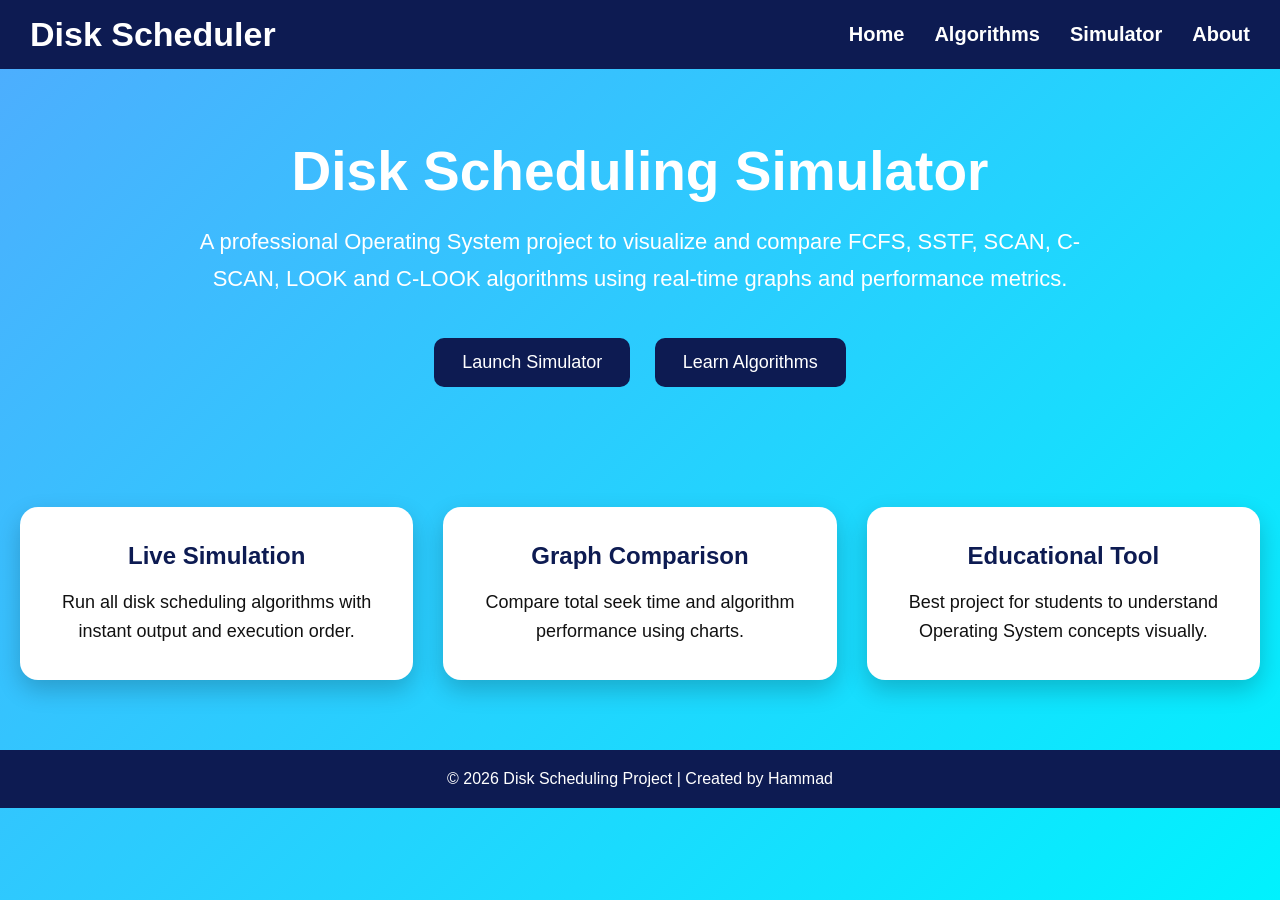
==== index.html @ 0f16e6ca "Initial project upload" ====
<!DOCTYPE html>
<html>
<head>
<title>Disk Scheduler</title>
<link rel="stylesheet" href="style.css">
</head>
<body>

<nav>
    <div class="logo">Disk Scheduler</div>
    <ul>
        <li><a href="index.html">Home</a></li>
        <li><a href="algorithms.html">Algorithms</a></li>
        <li><a href="simulator.html">Simulator</a></li>
        <li><a href="about.html">About</a></li>
    </ul>
</nav>

<section class="hero">
    <h1>Disk Scheduling Simulator</h1>
    <p>
        A professional Operating System project to visualize and compare
        FCFS, SSTF, SCAN, C-SCAN, LOOK and C-LOOK algorithms
        using real-time graphs and performance metrics.
    </p>

    <div class="hero-buttons">
        <a href="simulator.html">Launch Simulator</a>
        <a href="algorithms.html">Learn Algorithms</a>
    </div>
</section>

<section class="features">

<div class="card">
    <h2>Live Simulation</h2>
    <p>Run all disk scheduling algorithms with instant output and execution order.</p>
</div>

<div class="card">
    <h2>Graph Comparison</h2>
    <p>Compare total seek time and algorithm performance using charts.</p>
</div>

<div class="card">
    <h2>Educational Tool</h2>
    <p>Best project for students to understand Operating System concepts visually.</p>
</div>

</section>

<footer>
    © 2026 Disk Scheduling Project | Created by Hammad
</footer>

</body>
</html>
---- style.css ----
*{
    margin:0;
    padding:0;
    box-sizing:border-box;
    font-family: Arial, sans-serif;
}

body{
    background: linear-gradient(135deg,#4facfe,#00f2fe);
    min-height:100vh;
    color:#fff;
}

/* Navbar */
nav{
    background:#0d1b52;
    padding:15px 30px;
    display:flex;
    justify-content:space-between;
    align-items:center;
    position:sticky;
    top:0;
    z-index:1000;
}

.logo{
    font-size:34px;
    font-weight:bold;
}

nav ul{
    list-style:none;
    display:flex;
    gap:30px;
}

nav ul li a{
    color:white;
    text-decoration:none;
    font-size:20px;
    font-weight:bold;
    transition:0.3s;
}

nav ul li a:hover{
    color:#00f2fe;
}

/* Hero */
.hero{
    text-align:center;
    padding:70px 20px 40px;
}

.hero h1{
    font-size:55px;
    margin-bottom:20px;
}

.hero p{
    font-size:22px;
    max-width:900px;
    margin:auto;
    line-height:1.7;
}

.hero-buttons{
    margin-top:30px;
}

.hero-buttons a{
    display:inline-block;
    margin:10px;
    padding:14px 28px;
    background:#0d1b52;
    color:white;
    text-decoration:none;
    border-radius:10px;
    font-size:18px;
    transition:0.3s;
}

.hero-buttons a:hover{
    background:#142c85;
    transform:scale(1.05);
}

/* Cards */
.features{
    max-width:1300px;
    margin:50px auto;
    display:grid;
    grid-template-columns:repeat(auto-fit,minmax(320px,1fr));
    gap:30px;
    padding:20px;
}

.card{
    background:white;
    color:#111;
    padding:35px;
    border-radius:18px;
    text-align:center;
    box-shadow:0 10px 25px rgba(0,0,0,0.2);
    transition:0.3s;
}

.card:hover{
    transform:translateY(-10px);
}

.card h2{
    margin-bottom:18px;
    color:#0d1b52;
}

.card p{
    font-size:18px;
    line-height:1.6;
}

/* Content Pages */
.page-section{
    max-width:1200px;
    margin:50px auto;
    padding:20px;
}

.info-box{
    background:white;
    color:#111;
    padding:30px;
    border-radius:18px;
    margin-bottom:25px;
    box-shadow:0 8px 20px rgba(0,0,0,0.15);
}

.info-box h2{
    color:#0d1b52;
    margin-bottom:15px;
}

.info-box p, .info-box li{
    font-size:18px;
    line-height:1.7;
}

/* Footer */
footer{
    text-align:center;
    padding:20px;
    margin-top:50px;
    background:#0d1b52;
}
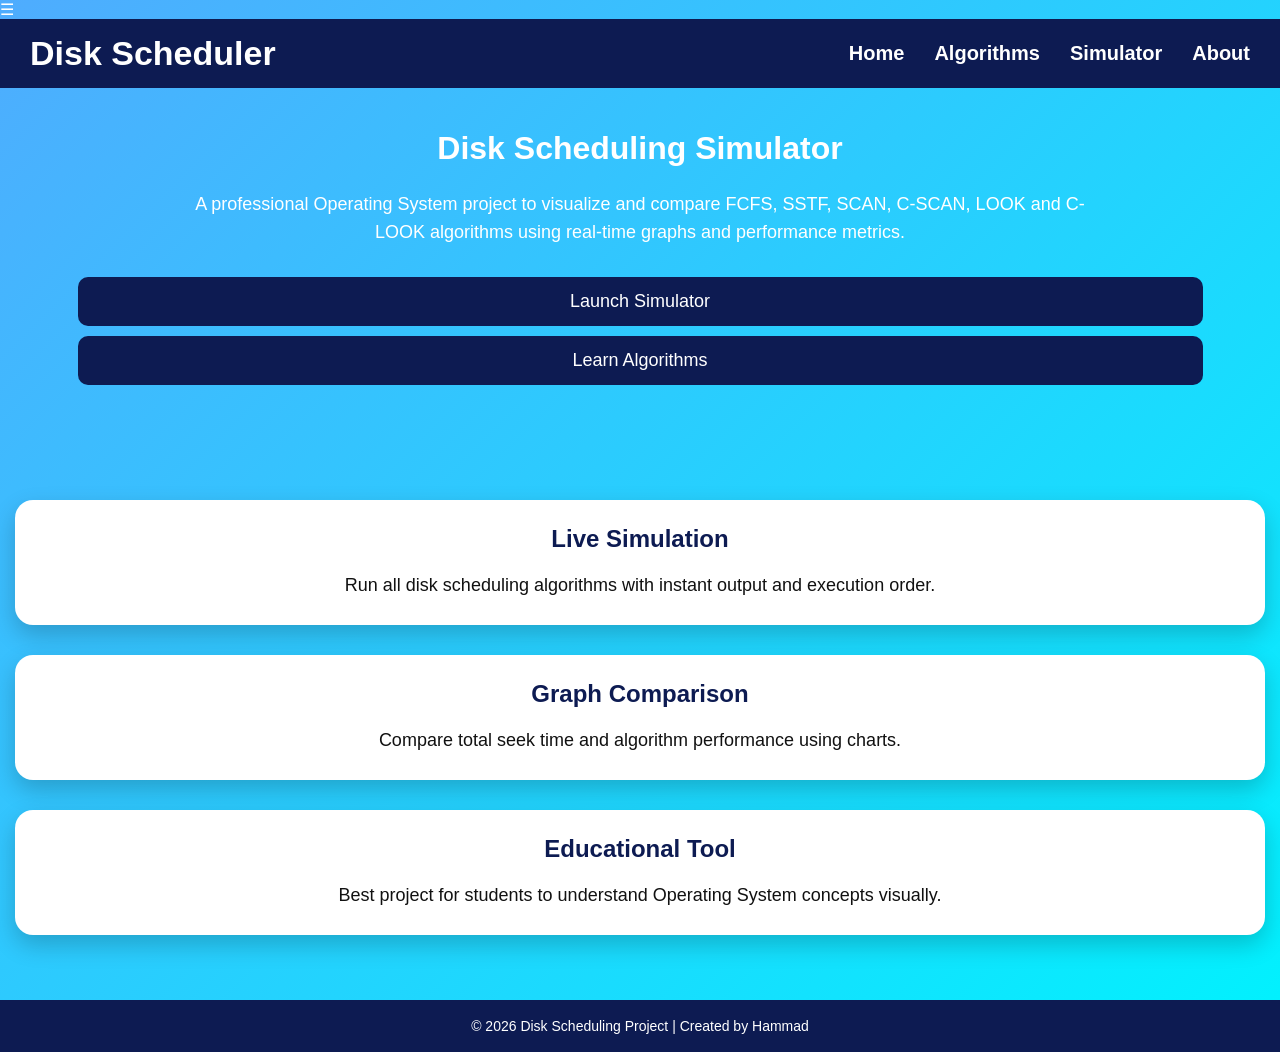
==== commit a54a6db5: "Add files via upload" ====
--- a/index.html
+++ b/index.html
@@ -1,8 +1,11 @@
 <!DOCTYPE html>
 <html>
 <head>
+<meta charset="UTF-8">
+<meta name="viewport" content="width=device-width, initial-scale=1.0">
 <title>Disk Scheduler</title>
 <link rel="stylesheet" href="style.css">
+<div class="menu-toggle" onclick="toggleMenu()">☰</div>
 </head>
 <body>
 
@@ -52,6 +55,10 @@
 <footer>
     © 2026 Disk Scheduling Project | Created by Hammad
 </footer>
-
+<script>
+function toggleMenu(){
+  document.querySelector("nav").classList.toggle("active");
+}
+</script>
 </body>
 </html>
--- a/style.css
+++ b/style.css
@@ -151,4 +151,94 @@
     padding:20px;
     margin-top:50px;
     background:#0d1b52;
+}
+@media (max-width: 768px){
+
+  nav{
+    position: fixed;
+    top: 60px;
+    left: 0;
+    width: 100%;
+    background: white;
+    box-shadow: 0 10px 20px rgba(0,0,0,0.1);
+
+    max-height: 0;
+    overflow: hidden;
+    transition: 0.4s ease;
+  }
+
+  nav.active{
+    max-height: 300px;
+    padding: 10px 0;
+  }
+
+  nav ul{
+    flex-direction: column;
+    gap: 15px;
+    text-align: center;
+  }
+
+  nav ul li{
+    width: 100%;
+  }
+
+}s
+
+  .logo{
+    font-size: 28px;
+    text-align: center;
+  }
+
+  .hero{
+    padding: 40px 15px;
+  }
+
+  .hero h1{
+    font-size: 32px;
+    line-height: 1.3;
+  }
+
+  .hero p{
+    font-size: 18px;
+    line-height: 1.6;
+  }
+
+  .hero-buttons a{
+    display: block;
+    width: 90%;
+    margin: 10px auto;
+  }
+
+  .features{
+    grid-template-columns: 1fr;
+    padding: 15px;
+  }
+
+  .card{
+    width: 100%;
+    padding: 25px;
+  }
+
+  .page-section{
+    padding: 15px;
+    margin: 30px auto;
+  }
+
+  .info-box{
+    padding: 20px;
+  }
+
+  .info-box h2{
+    font-size: 24px;
+  }
+
+  .info-box p,
+  .info-box li{
+    font-size: 16px;
+  }
+
+  footer{
+    font-size: 14px;
+    padding: 18px 10px;
+  }
 }
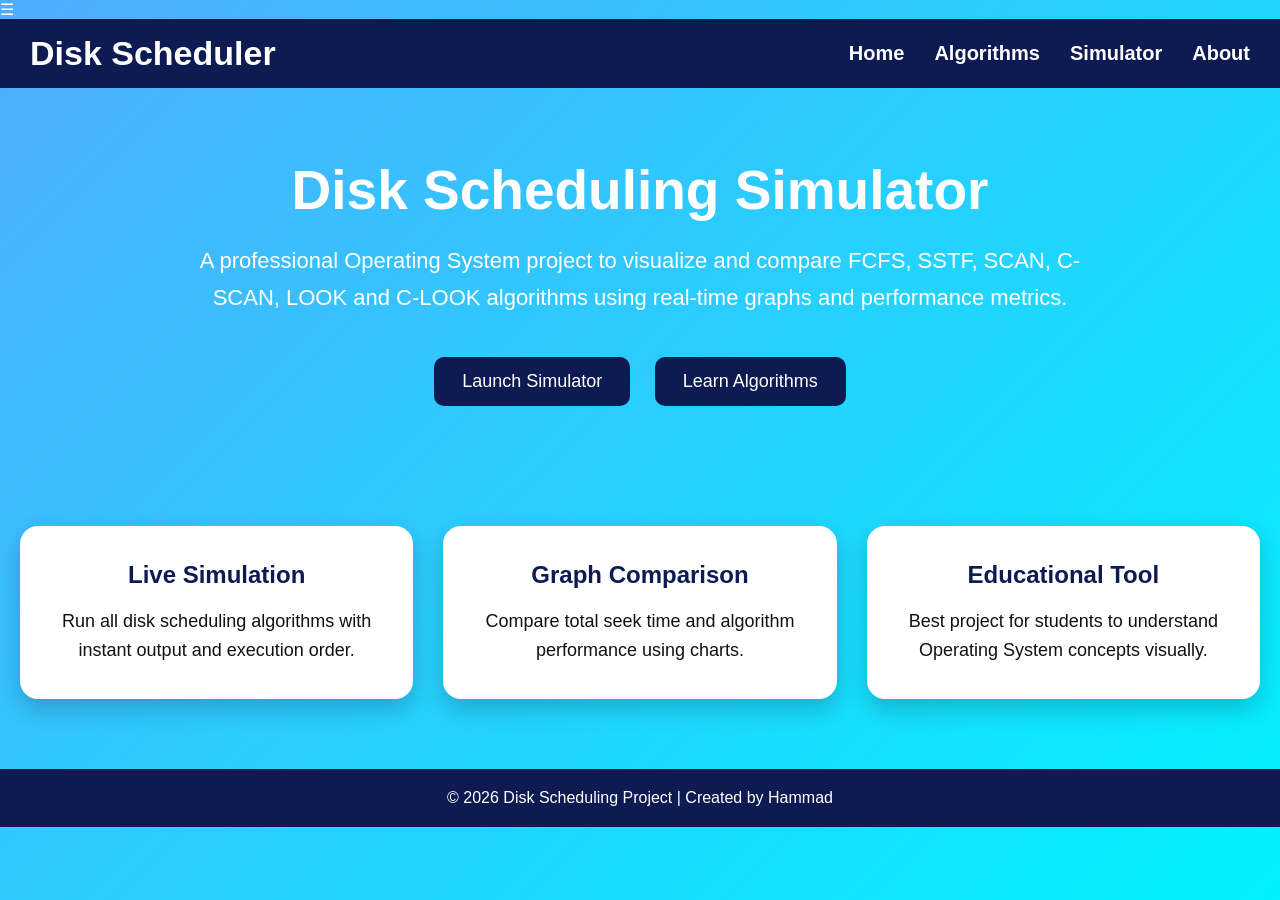
==== commit 8672d07c: "Add files via upload" ====
--- a/index.html
+++ b/index.html
@@ -1,8 +1,6 @@
 <!DOCTYPE html>
 <html>
 <head>
-<meta charset="UTF-8">
-<meta name="viewport" content="width=device-width, initial-scale=1.0">
 <title>Disk Scheduler</title>
 <link rel="stylesheet" href="style.css">
 <div class="menu-toggle" onclick="toggleMenu()">☰</div>
--- a/style.css
+++ b/style.css
@@ -154,6 +154,7 @@
 }
 @media (max-width: 768px){
 
+  /* NAV MENU */
   nav{
     position: fixed;
     top: 60px;
@@ -176,19 +177,21 @@
     flex-direction: column;
     gap: 15px;
     text-align: center;
+    padding: 0;
+    margin: 0;
   }
 
   nav ul li{
     width: 100%;
   }
 
-}s
-
+  /* LOGO */
   .logo{
     font-size: 28px;
     text-align: center;
   }
 
+  /* HERO */
   .hero{
     padding: 40px 15px;
   }
@@ -209,6 +212,7 @@
     margin: 10px auto;
   }
 
+  /* FEATURES */
   .features{
     grid-template-columns: 1fr;
     padding: 15px;
@@ -219,6 +223,7 @@
     padding: 25px;
   }
 
+  /* PAGE SECTION */
   .page-section{
     padding: 15px;
     margin: 30px auto;
@@ -237,8 +242,10 @@
     font-size: 16px;
   }
 
+  /* FOOTER */
   footer{
     font-size: 14px;
     padding: 18px 10px;
   }
+
 }
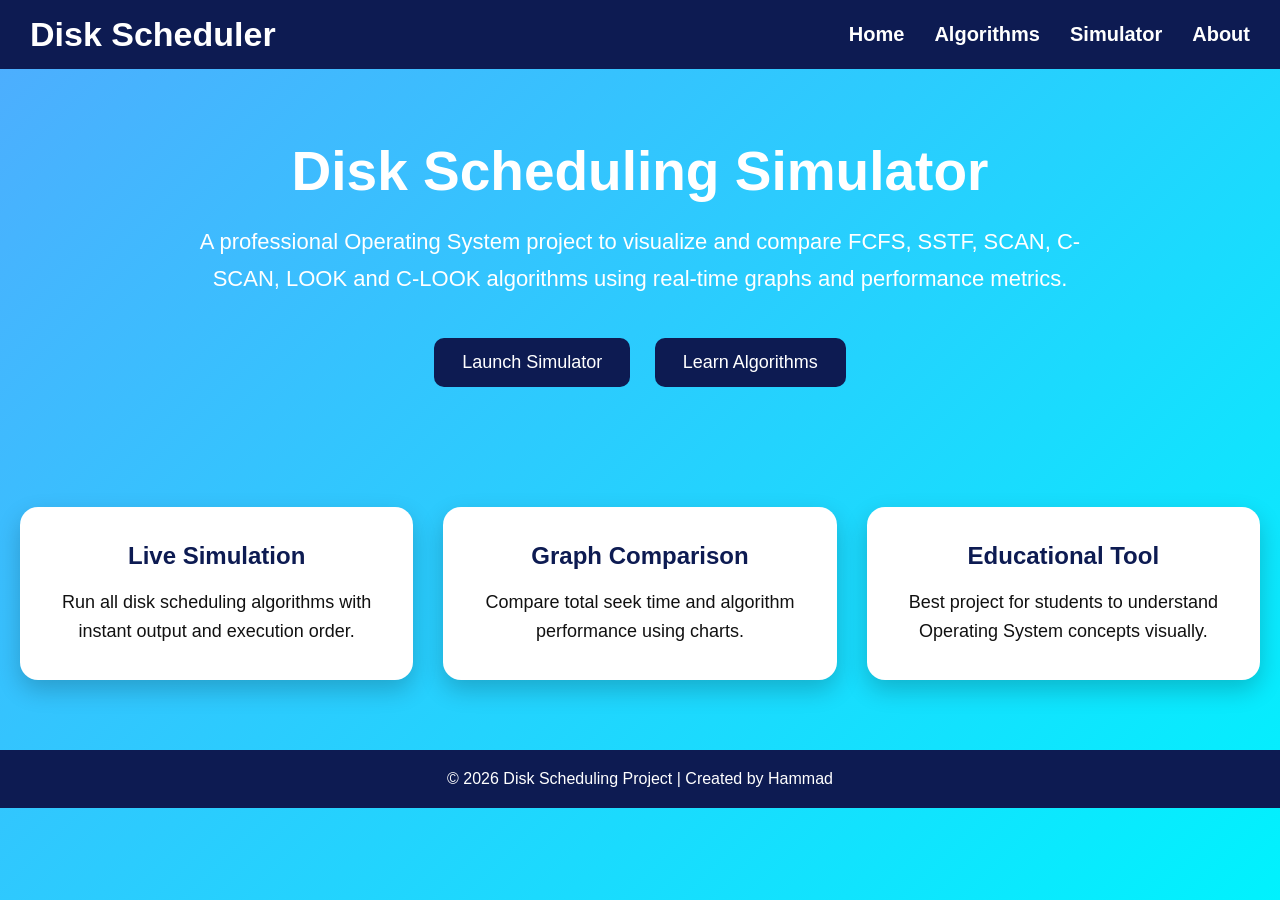
==== commit fb35471f: "Add files via upload" ====
--- a/index.html
+++ b/index.html
@@ -3,7 +3,6 @@
 <head>
 <title>Disk Scheduler</title>
 <link rel="stylesheet" href="style.css">
-<div class="menu-toggle" onclick="toggleMenu()">☰</div>
 </head>
 <body>
 
--- a/style.css
+++ b/style.css
@@ -152,39 +152,51 @@
     margin-top:50px;
     background:#0d1b52;
 }
+/* MOBILE ONLY */
+
 @media (max-width: 768px){
 
-  /* NAV MENU */
+  .menu-toggle{
+
+    display: block;
+
+  }
+
   nav{
-    position: fixed;
+
+    position: absolute;
+
     top: 60px;
+
     left: 0;
+
     width: 100%;
+
     background: white;
-    box-shadow: 0 10px 20px rgba(0,0,0,0.1);
-
-    max-height: 0;
-    overflow: hidden;
-    transition: 0.4s ease;
+
+    display: none;   /* 👈 important */
+
+    flex-direction: column;
+
+    box-shadow: 0 10px 20px rgba(0,0,0,0.15);
+
   }
 
   nav.active{
-    max-height: 300px;
+
+    display: block;  /* 👈 open menu */
+
+  }
+
+  nav ul{
+
+    flex-direction: column;
+
+    text-align: center;
+
     padding: 10px 0;
-  }
-
-  nav ul{
-    flex-direction: column;
-    gap: 15px;
-    text-align: center;
-    padding: 0;
-    margin: 0;
-  }
-
-  nav ul li{
-    width: 100%;
-  }
-
+
+  }
   /* LOGO */
   .logo{
     font-size: 28px;
